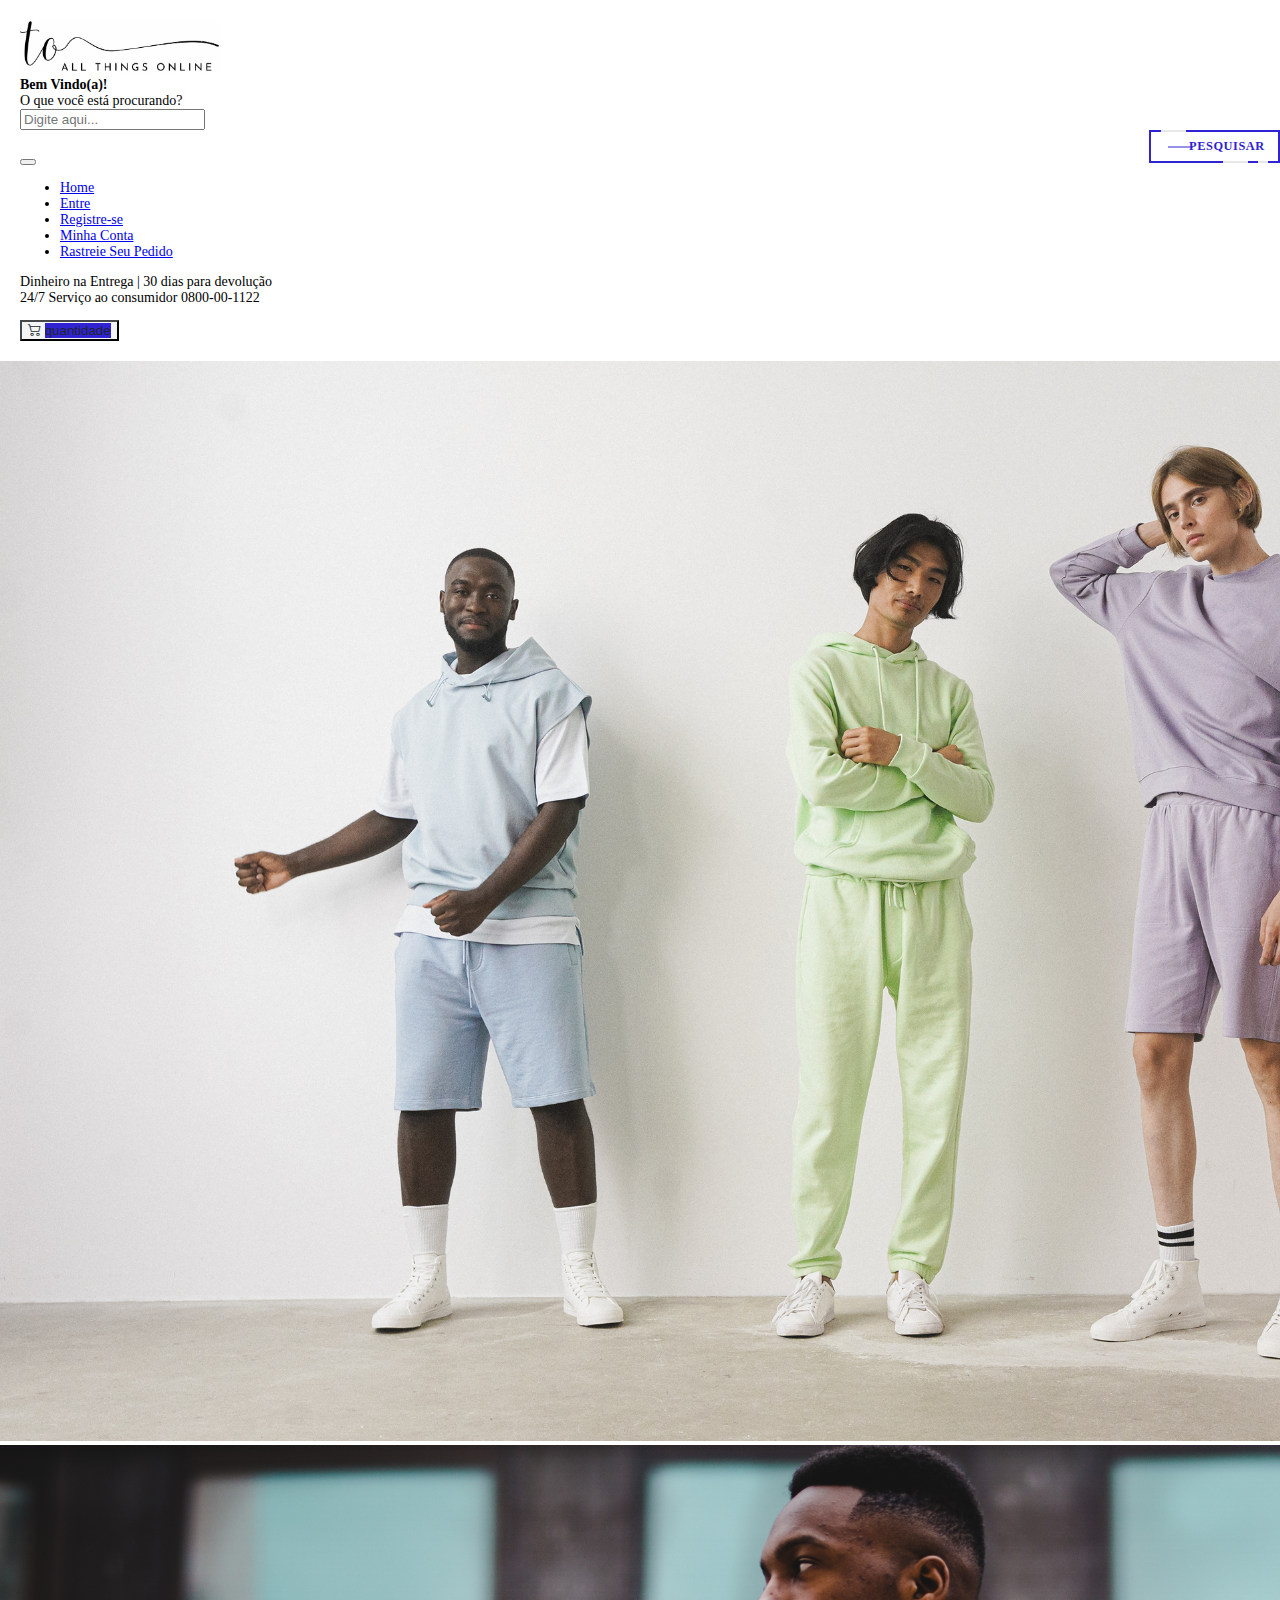
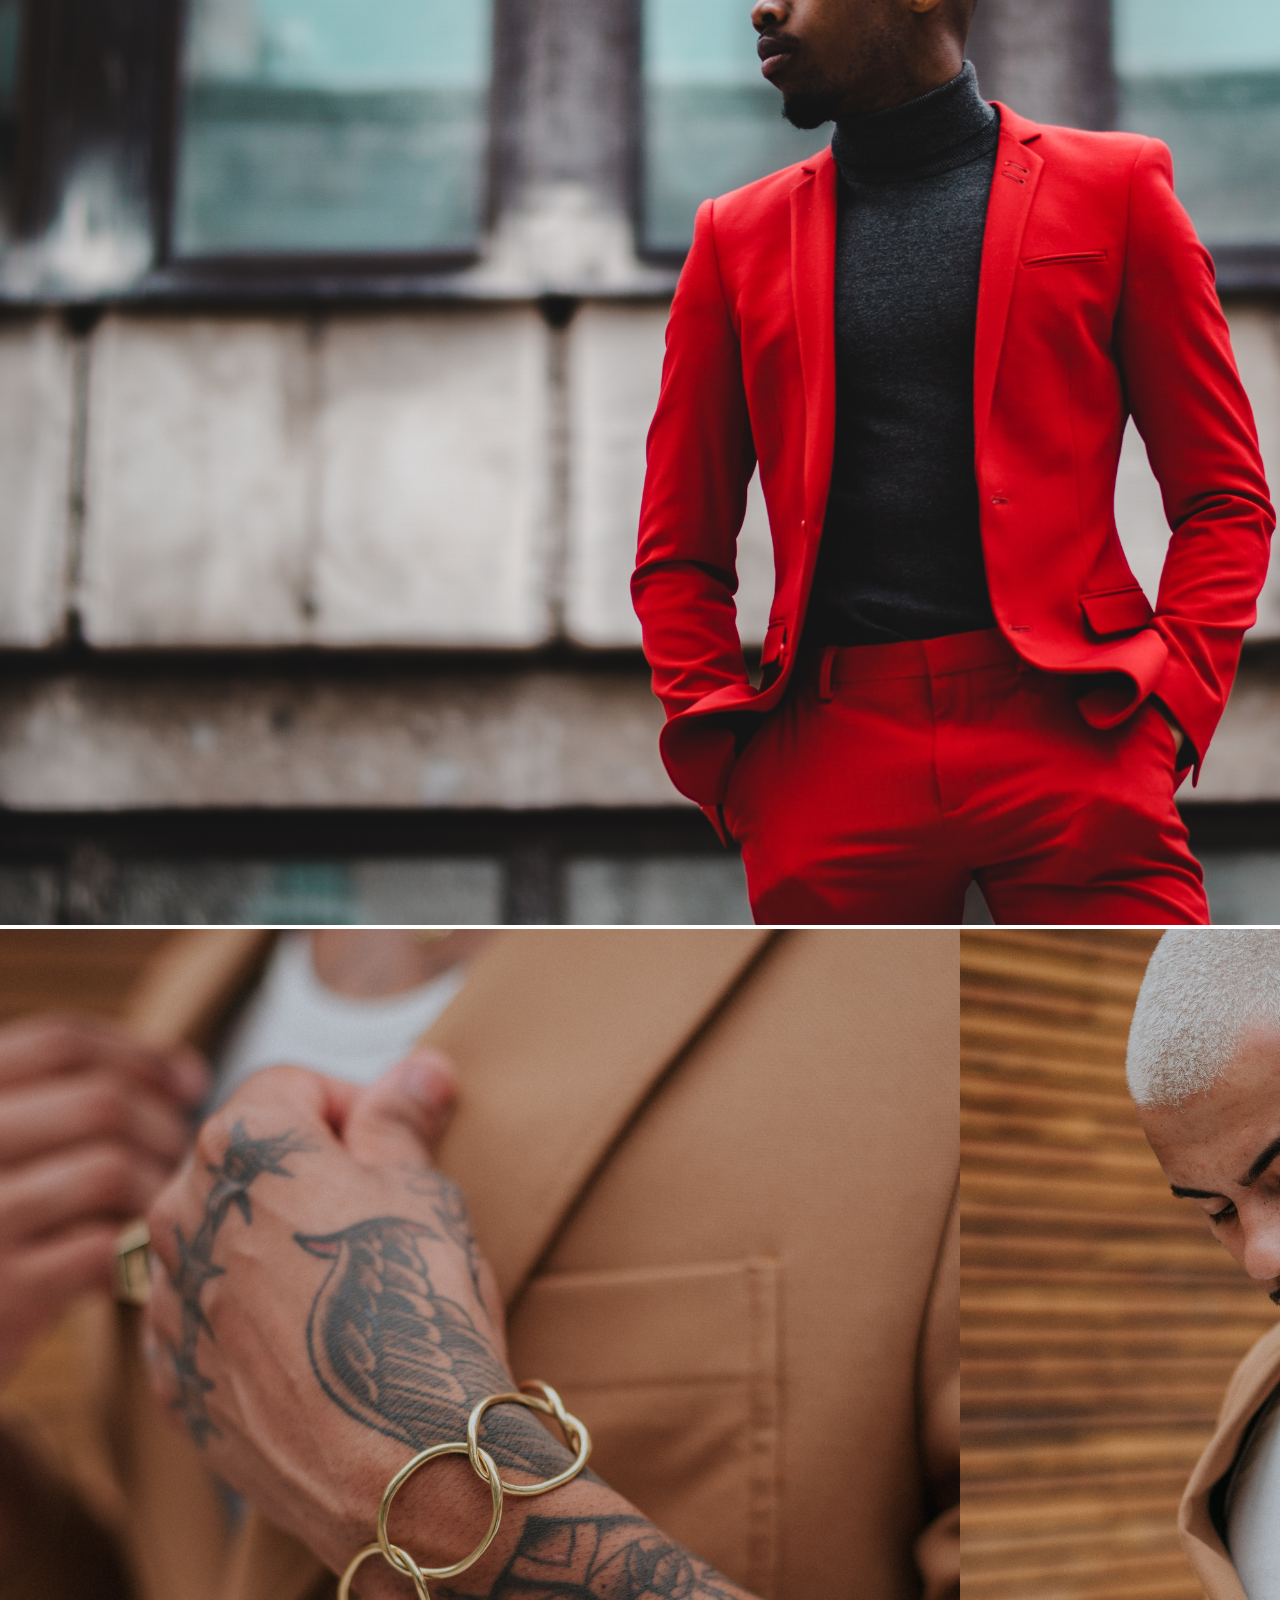
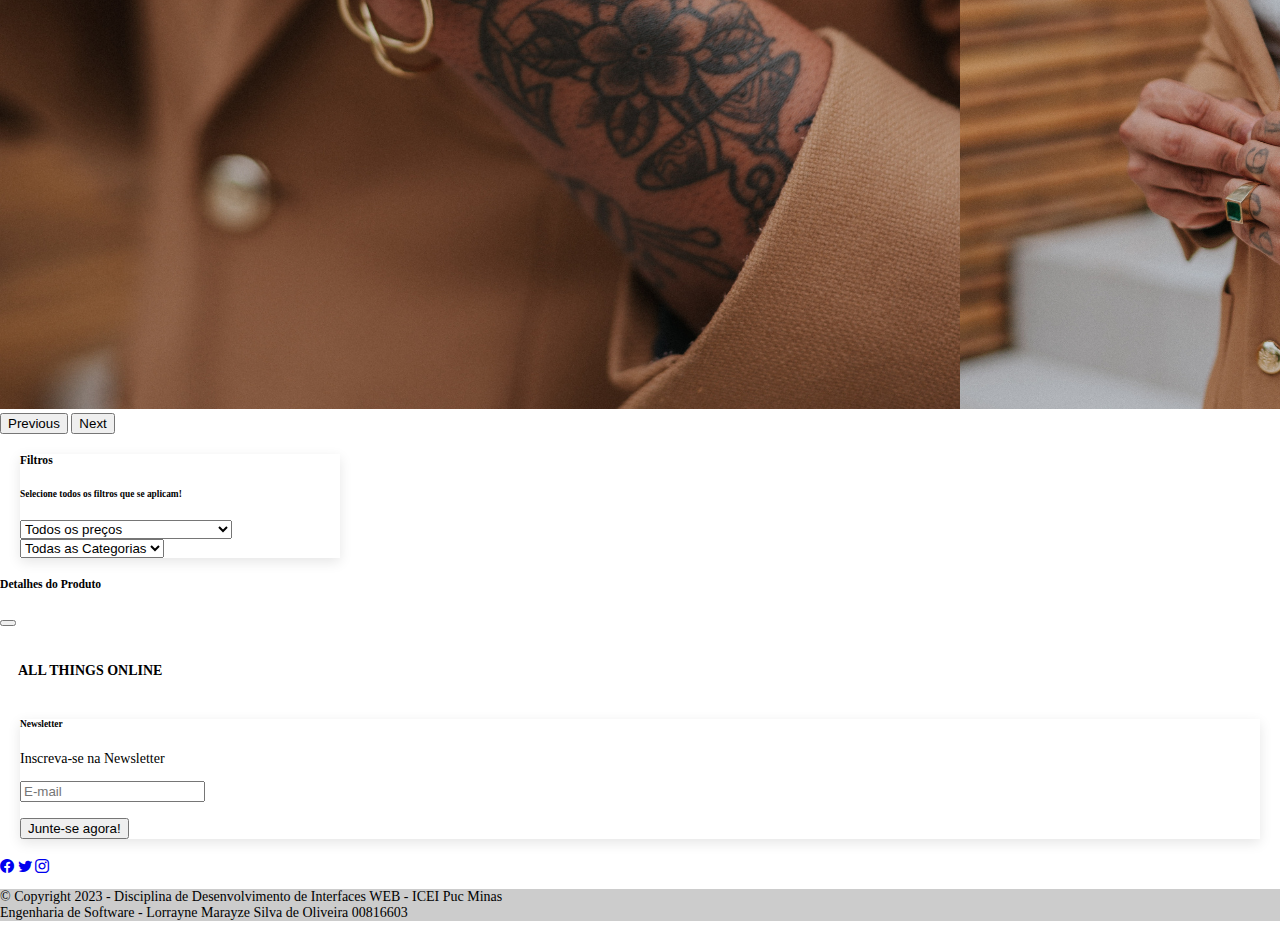
==== index.html @ c223d3b9 "commit inicial" ====
<!doctype html>
<html lang="en">

<head>
  <title>All Things Online</title>

  <meta charset="utf-8">
  <meta name="viewport" content="width=device-width, initial-scale=1, shrink-to-fit=no">
  <link rel="stylesheet" href="index.css">
  <link rel="shortcut icon" href="icons8-circled-a-50.png" type="image/x-icon">

  <script src="https://code.jquery.com/jquery-3.6.0.min.js"></script>
  <link href="https://cdn.jsdelivr.net/npm/bootstrap@5.2.1/dist/css/bootstrap.min.css" rel="stylesheet"
    integrity="sha384-iYQeCzEYFbKjA/T2uDLTpkwGzCiq6soy8tYaI1GyVh/UjpbCx/TYkiZhlZB6+fzT" crossorigin="anonymous">

  <link rel="stylesheet" href="https://cdn.jsdelivr.net/npm/bootstrap-icons@1.5.0/font/bootstrap-icons.css">
  <link rel="stylesheet" href="https://cdnjs.cloudflare.com/ajax/libs/font-awesome/5.15.3/css/all.min.css">
  <script src="https://ajax.googleapis.com/ajax/libs/jquery/3.5.1/jquery.min.js"></script>

   <link rel="icon" href="favicon.ico" type="image/x-icon">

</head>

<main>
  <nav class="navbar navbar-expand-lg">
    <div class="container-fluid">
      <a class="navbar-brand" href="index.html"><img src="logo-ato.jpeg" alt="to - All Things Online" width=200></a>
      <div class="row">
        <div class="navbar-text mx-auto"> <b>Bem Vindo(a)!</b>
        </div>
        <div class="form-group">
          <label for="searchInput">O que você está procurando?</label>
          <div class="input-group">
            <input type="text" id="searchInput" class="form-control form-control-sm" placeholder="Digite aqui...">
            <div class="input-group-append">
              <a class="fancy m-3" id="searchButtonHome" href="#">
                <span class="top-key"></span>
                <span class="text">Pesquisar</span>
                <span class="bottom-key-1"></span>
                <span class="bottom-key-2"></span>
              </a>
            </div>
          </div>
        </div>

        </form>
      </div>

      <div class="row">
        <button class="navbar-toggler" type="button" data-bs-toggle="collapse" data-bs-target="#navbarNav"
          aria-controls="navbarNav" aria-expanded="false" aria-label="Toggle navigation">
          <span class="navbar-toggler-icon"></span>
        </button>
        <div class="collapse navbar-collapse justify-content-end" id="navbarNav">
          <ul class="navbar-nav">
            <li class="nav-item">
              <a class="nav-link active" aria-current="page" href="index.html">Home</a>
            </li>
            <li class="nav-item">
              <a class="nav-link" href="#"
                onclick="alert('Estamos trabalhando para o funcionamento completo de nosso site. Obrigada pela compreensão! ')">Entre</a>
            </li>
            <li class="nav-item">
              <a class="nav-link" href="#"
                onclick="alert('Estamos trabalhando para o funcionamento completo de nosso site. Obrigada pela compreensão! ')">Registre-se</a>
            </li>
            <li class="nav-item">
              <a class="nav-link" href="#"
                onclick="alert('Estamos trabalhando para o funcionamento completo de nosso site. Obrigada pela compreensão! ')">Minha
                Conta</a>
            </li>
            <li class="nav-item">
              <a class="nav-link" href="#"
                onclick="alert('Estamos trabalhando para o funcionamento completo de nosso site. Obrigada pela compreensão! ')">Rastreie
                Seu Pedido</a>
            </li>
          </ul>
        </div>

        <div class="row">
          <div class="col-10">
            <div class="container text-end">
              <p>Dinheiro na Entrega | 30 dias para devolução<br>24/7 Serviço ao consumidor 0800-00-1122</p>
            </div>
          </div>
          <div class="col">
            <nav class="navbar bg-body-tertiary justify-content-center">
              <div class="container-fluid justify-content-left">

                <button type="button" class="btn btn-custom position-relative border"
                  onclick="alert('Estamos trabalhando para o funcionamento completo de nosso site. Obrigada pela compreensão! ')">
                  <i class="bi bi-cart2"></i>
                  <span
                    class="position-absolute top-0 start-100 translate-middle p-2 bg-pink border border-light rounded-circle">
                    <span class="visually-hidden">quantidade</span>
                  </span>
                </button>
              </div>
            </nav>
          </div>
        </div>
      </div>
    </div>
  </nav>


</main>


<!-- forms and carousel -->

<div id="carousel" class="carousel slide">
  <div class="carousel-inner">
    <div class="carousel-item active">
      <img src="photos.site.png" class="d-block w-100" alt="...">
    </div>
    <div class="carousel-item">
      <img src="photos.site (1).png" class="d-block w-100" alt="...">
    </div>
    <div class="carousel-item">
      <img src="photos.site (2).png" class="d-block w-100" alt="...">
    </div>
  </div>
  <button class="carousel-control-prev" type="button" data-bs-target="#carousel" data-bs-slide="prev">
    <span class="carousel-control-prev-icon" aria-hidden="true"></span>
    <span class="visually-hidden">Previous</span>
  </button>
  <button class="carousel-control-next" type="button" data-bs-target="#carousel" data-bs-slide="next">
    <span class="carousel-control-next-icon" aria-hidden="true"></span>
    <span class="visually-hidden">Next</span>
  </button>
</div>

<div class="row">
  <!-- Filters Card -->
  <div class="col-md-3">
    <div class="card" style="width: 20rem;">
      <div class="card-body">
        <h5 class="card-title">Filtros</h5>
        <h6 class="card-subtitle mb-2 text-body-secondary">Selecione todos os filtros que se aplicam!</h6>
        <select id="priceFilter" class="form-control mb-3">
          <option value="">Todos os preços</option>
          <option value="0-800">até R$800,00</option>
          <option value="0-1000">até R$1.000,00</option>
          <option value="1000+">preços maiores que R$1.000,00</option>
        </select>
        <select id="categoryFilter" class="form-control">
          <option value="">Todas as Categorias</option>
          <!-- onload-->
        </select>
      </div>
    </div>
  </div>

  <!-- Cards products -->
  <div class="col-md-9">
    <div class="row" id="products">
      <!-- onload -->
    </div>
  </div>
</div>

<!-- End -->


<div class="modal fade" id="productDetailsModal" tabindex="-1" aria-labelledby="productDetailsModalLabel" aria-hidden="true">
  <div class="modal-dialog d-flex flex-column justify-content-center">
    <div class="modal-content">
      <div class="modal-header">
        <h5 class="modal-title text-center" id="productDetailsModalLabel">Detalhes do Produto</h5>
        <button type="button" class="btn-close" data-bs-dismiss="modal" aria-label="Close"></button>
      </div>
      <div class="modal-body">
        <div id="product-details" class="modalDetalhes"></div>
      </div>
    </div>
  </div>
</div>




</body>

<!-- footer  -->
<footer class="bg-dark text-center text-white">
  <h4 class="italic">ALL THINGS ONLINE</h4>

  <div class="card mb-3 bg-dark text-center text-white">
    <div class="row g-0">

      <div class="card-body">
        <h6 class="card-title">Newsletter</h6>
        <p class="card-text">Inscreva-se na Newsletter</p>
        <input placeholder="E-mail">
        <div class="justify-content-end">
          <br />
          <button class="btn btn-outline-light"
            onclick="alert('Infelizmente você ainda não pode se juntar à nossa Newsletter, espere mais um pouco até que atualizemos tudo! ')">Junte-se
            agora!</button>
        </div>
      </div>
    </div>
  </div>
  <div class="container p-4 pb-0">
    <section class="mb-4">

      <a class="btn btn-outline-light btn-floating m-1" href="https://pt-br.facebook.com/" role="button"><i
          class="bi bi-facebook"></i></a>

      <a class="btn btn-outline-light btn-floating m-1" href="https://twitter.com/i/flow/login" role="button"><i
          class="bi bi-twitter"></i></a>

      <a class="btn btn-outline-light btn-floating m-1" href="https://www.instagram.com/" role="button"><i
          class="bi bi-instagram"></i></a>
  </div>


  <!-- Copyright -->
  <div class="text-center p-3" style="background-color: rgba(0, 0, 0, 0.2);">
    <p> © Copyright 2023 - Disciplina de Desenvolvimento de Interfaces WEB - ICEI Puc Minas <br> Engenharia de Software
      - Lorrayne Marayze Silva de Oliveira 00816603</p>
  </div>
</footer>
</main>

<script>
  $(document).ready(function () {
    $(document).on('click', '.ver-detalhes-btn', function () {
      
      var id = $(this).data('id');

      $.ajax({
        url: `https://diwserver.vps.webdock.cloud/products/${id}`,
        type: 'GET',
        success: function (data) {
          $('#product-details').empty();
          $('#product-details').append(generateProductDetails(data));
          $('#productDetailsModal').modal('show');
        },
        error: function (xhr, status, error) {
          console.error('Erro ao buscar detalhes:', error);
        }
      });
    });
  });

  function generateProductDetails(product) {
  return `
    <div class="col-lg-4 col-md-6" data-category="${product.category}">
        <img class="" width="110px" src="${product.image}" alt="${product.title}">
        <div class="">
          <h5 class="card-title">${product.title}</h5>
          <p class="card-text category">${product.category}</p>
        </div>
      </div>
    </div>
    <div class="mt-auto text-end">
          <button type="button" class="btn btn-light" id="modal-buttonDetails" onclick="window.location.href = 'detalhes.html?id=${product.id}';">Mais Detalhes</button>
        </div>
  `;
}

</script>


<script src="index.js"></script>
<script src="filters.js"></script>
<script>
  displayProducts();
</script>
<!-- Bootstrap JavaScript Libraries -->
<script src="https://cdn.jsdelivr.net/npm/@popperjs/core@2.11.6/dist/umd/popper.min.js"
  integrity="sha384-oBqDVmMz9ATKxIep9tiCxS/Z9fNfEXiDAYTujMAeBAsjFuCZSmKbSSUnQlmh/jp3" crossorigin="anonymous">
  </script>

<script src="https://cdn.jsdelivr.net/npm/bootstrap@5.2.1/dist/js/bootstrap.min.js"
  integrity="sha384-7VPbUDkoPSGFnVtYi0QogXtr74QeVeeIs99Qfg5YCF+TidwNdjvaKZX19NZ/e6oz" crossorigin="anonymous">
  </script>
</body>

</html>
---- index.css ----
.ver-detalhes-btn{
    color: #2f23d4;
}
.modalDetalhes {
    text-align: center;
    margin: 0 auto;
  }
  

#carousel{
    height: 40%; 
    width: 100%; 
    display:flex;
    display: block;
    margin: 0 auto;
}
h4{
    padding: 18px;
}
nav {
background-color: white;
}

.navbar-brand {
    justify-content: left;
}
/* Button Search - navbar */
.fancy {
    background-color: transparent;
    border: 2px solid #2f23d4;
    border-radius: 0;
    box-sizing: border-box;
    color: #fff;
    cursor: pointer;
    display: inline-block;
    float: right;
    font-weight: 700;
    letter-spacing: 0.05em;
    margin: 0;
    outline: none;
    overflow: visible;
    padding: 0.60em 1.2em;
    position: relative;
    text-align: center;
    text-decoration: none;
    text-transform: none;
    transition: all 0.3s ease-in-out;
    user-select: none;
    font-size: 11px;
   }
   
   .fancy::before {
    content: " ";
    width: 1.56rem;
    height: 1px;
    background: #2f23d4;
    top: 50%;
    left: 1.5em;
    position: absolute;
    transform: translateY(-50%);
    transform-origin: center;
    transition: background 0.3s linear, width 0.3s linear;
   }
   
   .fancy .text {
    font-size: 1.125em;
    line-height: 1.33333em;
    padding-left: 2em;
    display: block;
    text-align: left;
    transition: all 0.3s ease-in-out;
    text-transform: uppercase;
    text-decoration: none;
    color: #2f23d4;
   }
   
   .fancy .top-key {
    height: 2px;
    width: 1.5625rem;
    top: -2px;
    left: 0.625rem;
    position: absolute;
    background: #e8e8e8;
    transition: width 0.5s ease-out, left 0.3s ease-out;
   }
   
   .fancy .bottom-key-1 {
    height: 2px;
    width: 1.5625rem;
    right: 1.875rem;
    bottom: -2px;
    position: absolute;
    background: #e8e8e8;
    transition: width 0.5s ease-out, right 0.3s ease-out;
   }
   
   .fancy .bottom-key-2 {
    height: 2px;
    width: 0.625rem;
    right: 0.625rem;
    bottom: -2px;
    position: absolute;
    background: #e8e8e8;
    transition: width 0.5s ease-out, right 0.3s ease-out;
   }
   
   .fancy:hover {
    color: white;
    background: #2f23d4;
   }
   
   .fancy:hover::before {
    width: 0.9375rem;
    background: white;
   }
   
   .fancy:hover .text {
    color: white;
    padding-left: 1.5em;
   }
   
   .fancy:hover .top-key {
    left: -2px;
    width: 0px;
   }
   
   .fancy:hover .bottom-key-1,
    .fancy:hover .bottom-key-2 {
    right: 0;
    width: 0;
   }

/* End */



.menu-area{
    display: flex;
    width: 100%;
    justify-content: space-between;
}

.menu-column {
    width: 50%;
}

.area-carrinho {
    display:flex;
    width:100%;
    align-items: center;
    justify-content: space-between;
}

.carrinho-info {
    margin-bottom: 0;

}

.btn-custom {
    color: #212529;
    background-color: #f3f4f5;
    border-color: #464749;
  }

  .bg-pink {
    background-color: #2f23d4;
  }


main {
    background-color: white;
    margin-top: 20px;
    margin-bottom: 20px;
    margin-left: 20px;
}

#row {
    display: flex;
}

.row:not(:last-child) {
    margin-bottom: 20px;
  }

  @media (max-width: 767.98px) {
    main {
      margin-top: 10px;
      margin-bottom: 10px;
      margin-left: 10px;
      margin-right: 10px;
    }
  }


/* Cards*/
.card {
    border-width: 0;
    box-shadow: rgba(0, 0, 0, 0.1) 0px 4px 12px;
    margin-bottom: 20px;
}

.card img {
    height: 200px;
    object-fit: cover;
}

@media (max-width: 576px) {
    .card img {
        height: 300px;
    }
}

/* footer */
* {
    -webkit-box-sizing: border-box;
    -moz-box-sizing: border-box;
    -o-box-sizing: border-box;
    -ms-box-sizing: border-box;
    box-sizing: border-box;
}

body {
    font-size: 14px;
    background: #fff;
    max-width: 1920px;
    margin: 0 auto;
    overflow-x: hidden;
    font-family: poppins;
    padding: 0;
}
body .card {
    margin: 20px;
  }
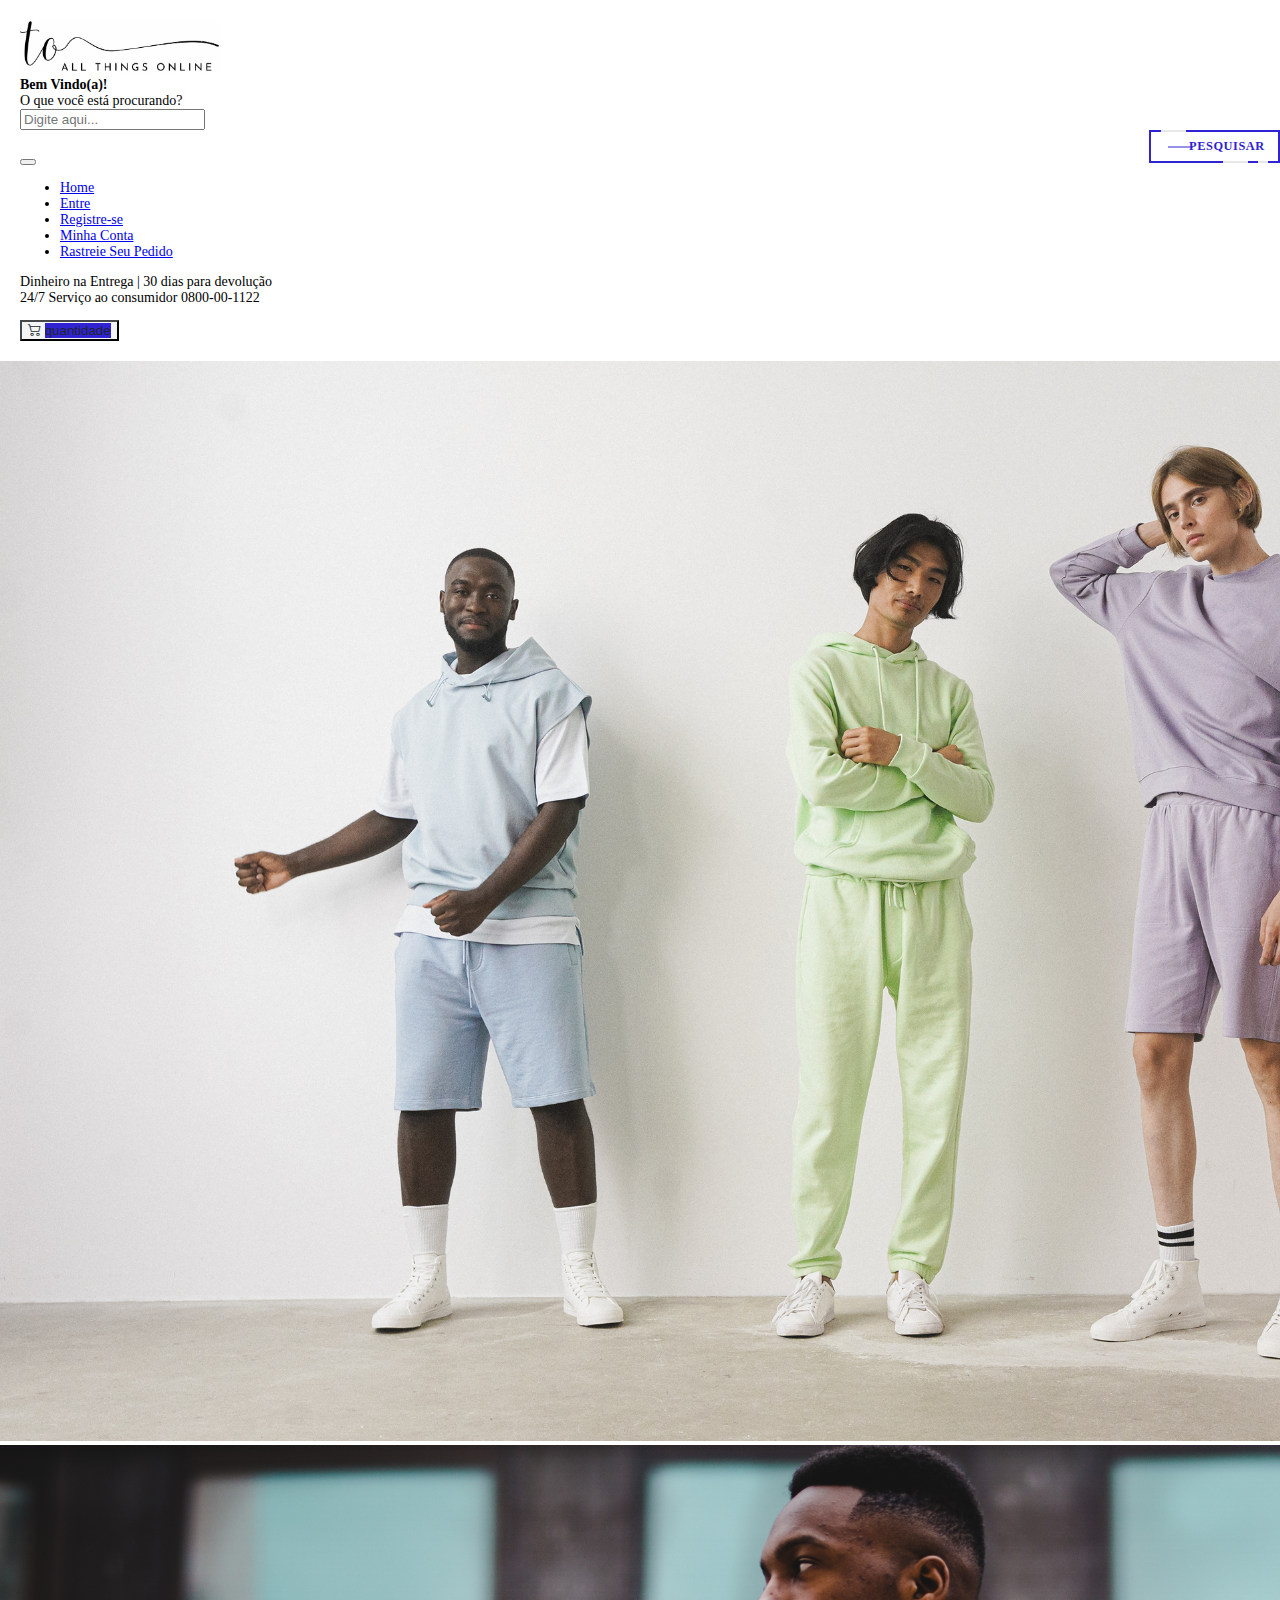
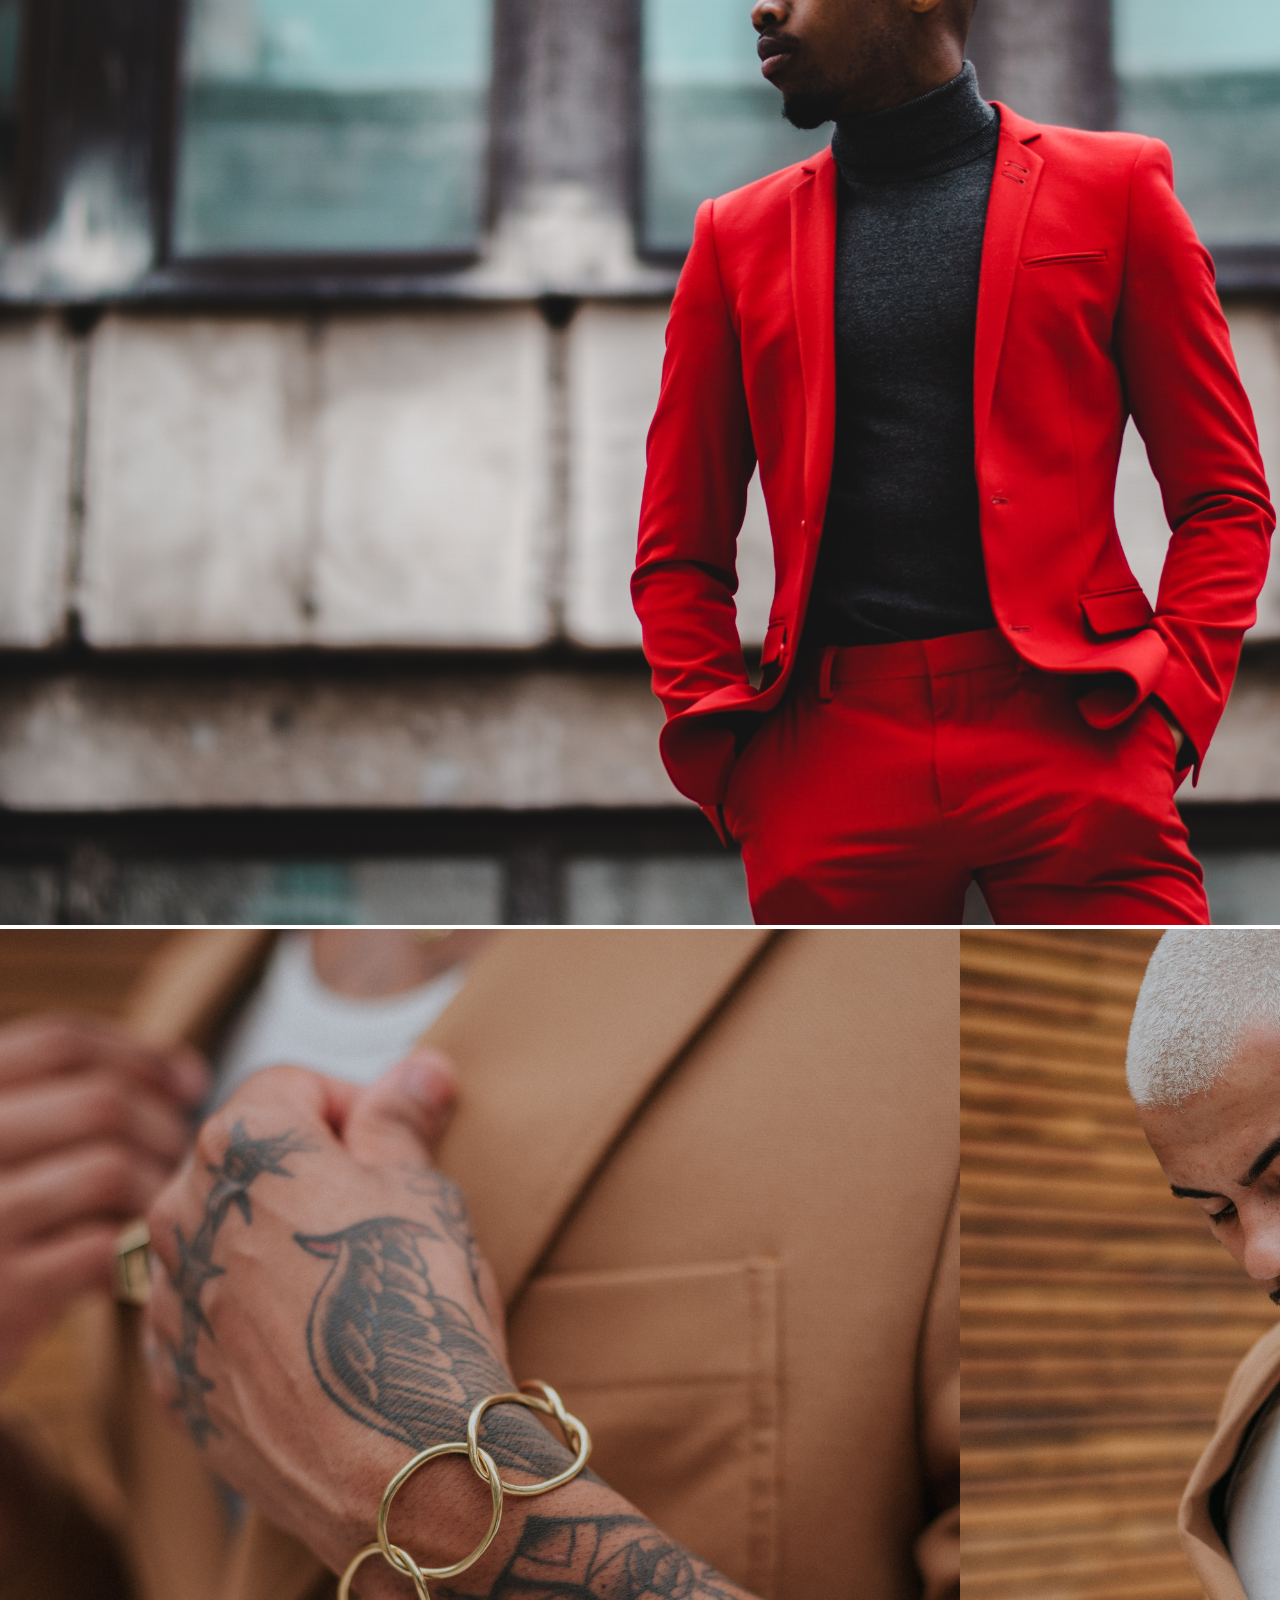
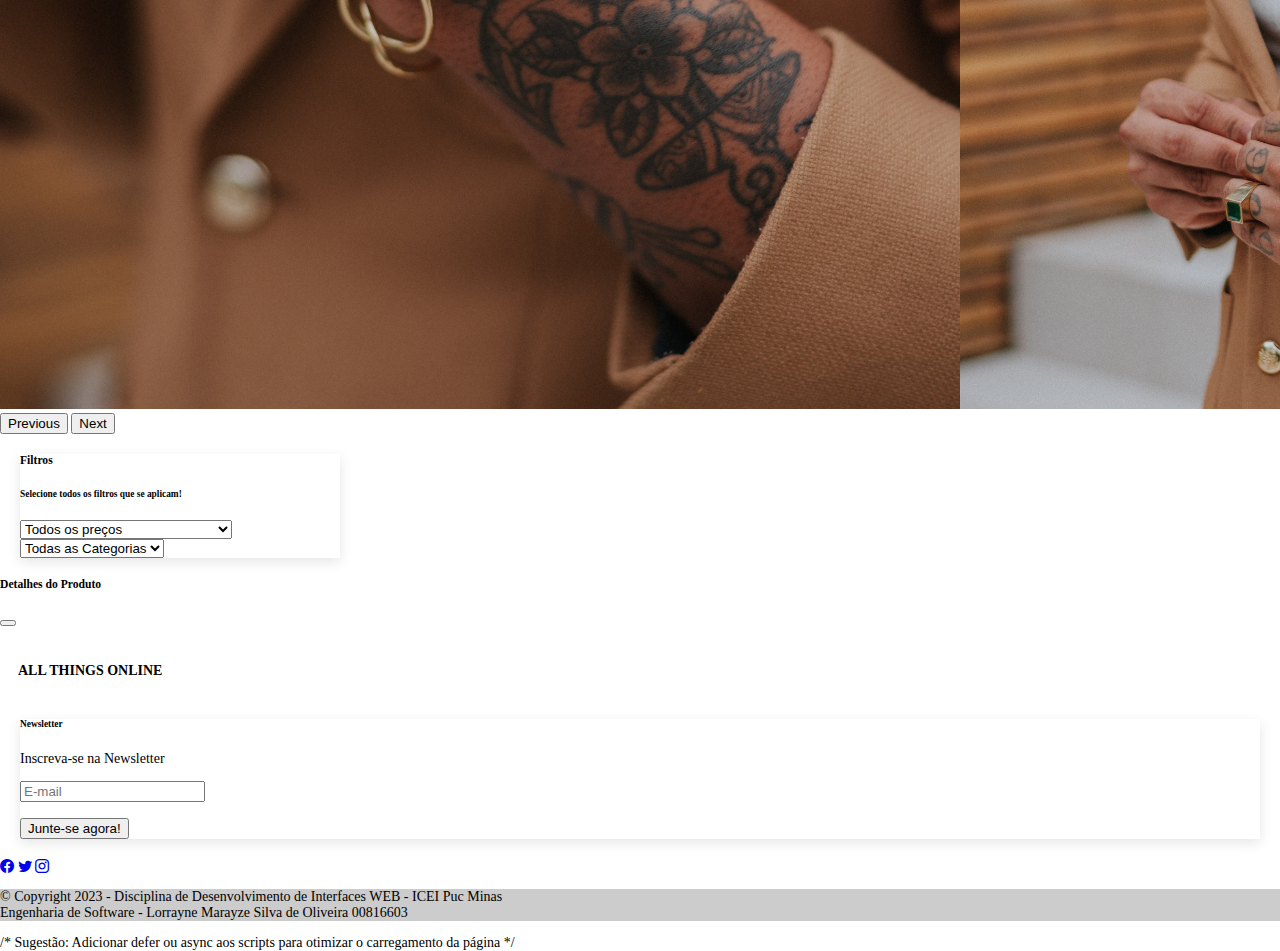
==== commit 30ac404a: "Code_Review" ====
--- a/index.html
+++ b/index.html
@@ -274,6 +274,9 @@
   integrity="sha384-oBqDVmMz9ATKxIep9tiCxS/Z9fNfEXiDAYTujMAeBAsjFuCZSmKbSSUnQlmh/jp3" crossorigin="anonymous">
   </script>
 
+
+/* Sugestão: Adicionar defer ou async aos scripts para otimizar o carregamento da página */
+
 <script src="https://cdn.jsdelivr.net/npm/bootstrap@5.2.1/dist/js/bootstrap.min.js"
   integrity="sha384-7VPbUDkoPSGFnVtYi0QogXtr74QeVeeIs99Qfg5YCF+TidwNdjvaKZX19NZ/e6oz" crossorigin="anonymous">
   </script>
